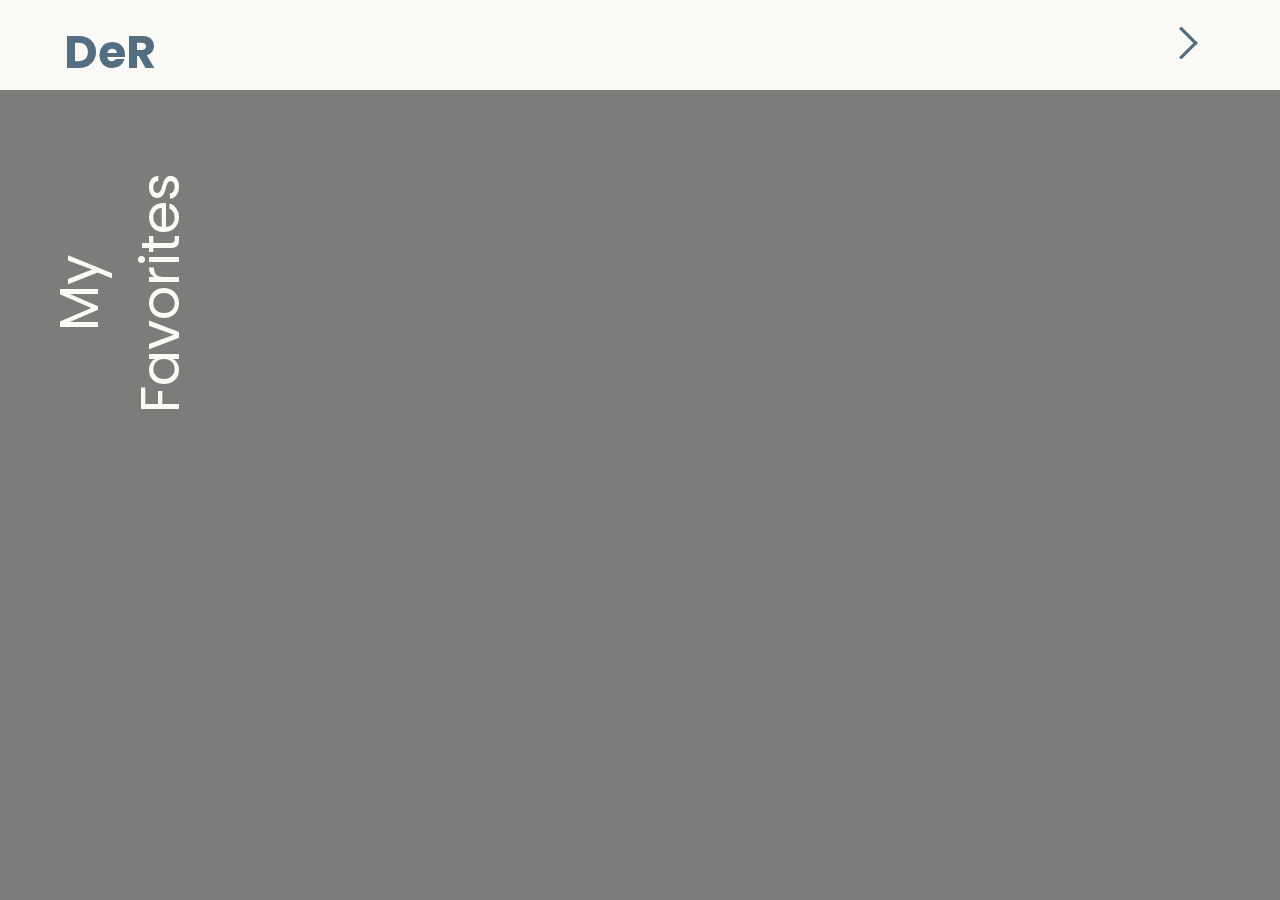
==== index.html @ 4a263764 "Update index.html" ====
<!DOCTYPE html>
<html>
    <head>
        <meta name="viewport" content="width=device-width, initial-scale=1">
        <title>DEREC</title>
        <script src="https://ajax.googleapis.com/ajax/libs/jquery/3.6.4/jquery.min.js"></script>
        <script src="script.js"></script>
        <link rel="stylesheet" type="text/css" href="style.css">
    </head>
    <body>
        <section class="header">
            <div class="logo">
              <a href="#" class="logo"> <h1>DeR</h1> </a>
            </div>
          </section>
        <a href="rec.html"><div class="nextPage"><div class="arrow"></div></div></a>
        <div class="flex-container">
            <div class="flex-slide home">
                <div class="flex-title flex-title-home">My Favorites</div>
                <div class="flex-about flex-about-home"><p>Find your next favorite anime by going to the next page on the top right!</p></div>
            </div>
            <div class="flex-slide about">
                <div class="flex-about"><p>Shouwa Genroku Rakugo</p></div>
            </div>
            <div class="flex-slide work">
                <div class="flex-about"><p>Violet Evergarden</p></div>
            </div>
            <div class="flex-slide contact2">
                <div class="flex-about"><p>Hunter X Hunter</p></div>
            </div>
            <div class="flex-slide about">
                <div class="flex-about"><p>Clannad: After Story</p></div>
            </div>
            <div class="flex-slide work">
                <div class="flex-about"><p>Monster</p></div>
            </div>
        </div>
    </body>
</html>
---- style.css ----
@import url('https://fonts.googleapis.com/css2?family=Poppins:wght@200;300;400;500;600;700;800;900&display=swap');

* {
    margin: 0;
    padding: 0;
    box-sizing: border-box;
    scroll-behavior: smooth;
    text-decoration: none;
    font-family: 'Poppins', sans-serif;
}

body {
    background: #FAF9F6;
}

section {
    position: relative;
    font-family: 'Poppins', sans-serif;
    color: #483C32;
}

.header {
    position: absolute;
    top: 2vh;
    left: 5vw;
    z-index: 100;
    display: flex;
    mix-blend-mode: difference;

}

.header .logo {
    color: #a78b75;
    text-decoration: none;
    font-size: 1.2em;
}

.header .logo:hover {
    transform: scale(1.2);
    transition: ease-in-out 250ms;
}

.flex-container {
    position: absolute;
    top: 10vh;
    height: 90vh;
    width: 100vw;
    display: -webkit-flex;
    display: flex;
    overflow: hidden;

    @media screen and (max-width: 768px) {
        flex-direction: column;
    }
}

.flex-title {
    color: #FAF9F6;
    position: relative;
    font-size: 6vh;
    margin: auto;
    text-align: center;
    transform: rotate(90deg);
    top: 15%;
    -webkit-transition: all 500ms ease;
    -moz-transition: all 500ms ease;
    -ms-transition: all 500ms ease;
    -o-transition: all 500ms ease;
    transition: all 500ms ease;

    @media screen and (max-width: 768px) {
        transform: rotate(0deg) !important;
    }
}

.flex-about {
    opacity: 0;
    color: #FAF9F6;
    position: relative;
    width: 70%;
    font-size: 3vh;
    padding: 5%;
    top: 15%;
    border: 2px solid #FAF9F6;
    border-radius: 10px;
    line-height: 1.3;
    margin: auto;
    text-align: left;
    transform: rotate(0deg);
    -webkit-transition: all 500ms ease;
    -moz-transition: all 500ms ease;
    -ms-transition: all 500ms ease;
    -o-transition: all 500ms ease;
    transition: all 500ms ease;

    @media screen and (max-width: 768px) {
        padding: 0%;
        border: 0px solid #f1f1f1;
        opacity: 1;
    }
}

.flex-slide {
    -webkit-flex: 1;
    -ms-flex: 1;
    flex: 1;
    cursor: pointer;
    -webkit-transition: all 500ms ease;
    -moz-transition: all 500ms ease;
    -ms-transition: all 500ms ease;
    -o-transition: all 500ms ease;
    transition: all 500ms ease;

    @media screen and (max-width: 768px) {
        overflow: hidden;
    }
}

.flex-slide p {
    @media screen and (max-width: 768px) {
        font-size: 3vh;
    }
}

.flex-slide ul li {
    @media screen and (max-width: 768px) {
        font-size: 3vh;
    }
}

.flex-slide:hover {
    -webkit-flex-grow: 3;
    flex-grow: 3;
}

.home {
    height: 90vh;
    background: linear-gradient(#00000080, #00000080), url(https://s3-us-west-2.amazonaws.com/s.cdpn.io/769286/lake-macquarie-71208_1920.jpg);
    background-size: cover;
    background-position: center center;
    background-attachment: fixed;

    @media screen and (min-width: 768px) {
        animation: aboutFlexSlide $defaultSeconds 1;
        animation-delay: 0s;
    }
}

@keyframes aboutFlexSlide {
    0% {
        -webkit-flex-grow: 1;
        flex-grow: 1;
    }

    50% {
        -webkit-flex-grow: 3;
        flex-grow: 3;
    }

    100% {
        -webkit-flex-grow: 1;
        flex-grow: 1;
    }
}

.flex-title-home {
    @media screen and (min-width: 768px) {
        transform: rotate(-90deg);
        top: 15%;
        animation: aboutFlexSlide $defaultSeconds 1;
        animation-delay: 0s;
    }
}

@keyframes homeFlextitle {
    0% {
        transform: rotate(-90deg);
        top: 15%;
    }

    50% {
        transform: rotate(0deg);
        top: 15%;
    }

    100% {
        transform: rotate(-90deg);
        top: 15%;
    }
}

.flex-about-home {
    opacity: 0;

    @media screen and (min-width: 768px) {
        animation: aboutFlexSlide $defaultSeconds 1;
        animation-delay: 0s;
    }
}

@keyframes flexAboutHome {
    0% {
        opacity: 0;
    }

    50% {
        opacity: 1;
    }

    100% {
        opacity: 0;
    }
}

.fav1 {
    background: linear-gradient(#00000080, #00000080), url(/images/fav1.png);
    background-size: cover;
    background-position: center center;
    background-attachment: fixed;
}

.fav2 {
    background: linear-gradient(#00000080, #00000080), url(/images/fav2.png);
    background-size: cover;
    background-position: center center;
    background-attachment: fixed;
}

.fav3 {
    background: linear-gradient(#00000080, #00000080), url(/images/fav3.png);
    background-size: cover;
    background-position: center center;
    background-attachment: fixed;
}

.fav4 {
    background: linear-gradient(#00000080, #00000080), url(/images/fav4.png);
    background-size: cover;
    background-position: center center;
    background-attachment: fixed;
}

.fav5 {
    background: linear-gradient(#00000080, #00000080), url(/images/fav5.png);
    background-size: cover;
    background-position: center center;
    background-attachment: fixed;
}

.about {
    background: linear-gradient(#00000080, #00000080), url(https://s3-us-west-2.amazonaws.com/s.cdpn.io/769286/beach-2089959_1280.jpg);
    background-size: cover;
    background-position: center center;
    background-attachment: fixed;
}

.contact2 {
    background: linear-gradient(#00000080, #00000080), url(https://s3-us-west-2.amazonaws.com/s.cdpn.io/769286/lake-696098_1920.jpg);
    background-size: cover;
    background-position: center center;
    background-attachment: fixed;
}

.work {
    background: linear-gradient(#00000080, #00000080), url(https://s3-us-west-2.amazonaws.com/s.cdpn.io/769286/forest-208517_1280.jpg);
    background-size: cover;
    background-position: center center;
    background-attachment: fixed;
}

.nextPage {
    z-index: 100;
    position: absolute;
    top: 0;
    right: 0;
    width: 35vw;
    height: 10vh;
    mix-blend-mode: difference;
    cursor: default;
}

.arrow {
    height: 50px;
    width: 30px;
    position: absolute;
    right: 5vw;
    top: 2vh;
    cursor: pointer;
    transform: rotate(270deg);
}

.arrow:before,
.arrow:after {
    content: '';
    position: absolute;
    top: 20%;
    left: 50%;
    border: 3px solid #a78b75;
    height: 20px;
    width: 20px;
    transform: translate(-50%, -70%) rotate(45deg);
    border-top: transparent;
    border-left: transparent;
    animation: point 1s ease-in-out infinite;
}

.arrow:after {
    top: 20%;
    animation-delay: .3s;
}

@keyframes point {
    0% {
        opacity: 0;
    }

    30% {
        opacity: 1;
    }

    60% {
        opacity: 1;
    }

    100% {
        opacity: 0;
        top: 90%;
    }
}

.contactButton {
    position: absolute;
    top: 4.5vh;
    right: 5vw;
    z-index: 10;
    cursor: pointer;
    mix-blend-mode: difference;
}

.contactLine {
    width: 50px;
    height: 5px;
    background-color: #a78b75;
    border-radius: 1vh;
    display: block;
    margin: 8px auto;
    transition: all 0.3s ease-in-out;
}

.contactButton.is-active .contactLine:nth-child(2) {
    opacity: 0;
}

.contactButton.is-active .contactLine:nth-child(1) {
    transform: translateY(13px) rotate(45deg);
}

.contactButton.is-active .contactLine:nth-child(3) {
    transform: translateY(-13px) rotate(-45deg);
}

.contact {
    display: flex;
    justify-content: center;
    align-items: center;
    flex-direction: column;
    position: absolute;
    top: 7vh;
    right: 19vw;
    opacity: 0;
    transform: translate(20vw) scale(0);

    @media screen and (max-width: 1279px) {
        top: 7vh;
        right: 27vw;
    }

    @media screen and (max-width: 768px) {
        top: 25vh;
        right: 10vw;
    }
}

.contact.is-active {
    opacity: 1;
    transform: translate(0vw) scale(1);
    transition: .5s ease-in-out;
}

.contact ul {
    margin: 0;
    padding: 0;
    display: flex;
    position: absolute;
    top: 50%;
    left: 50%;
    transform: translate(-50%, -50%);

    @media screen and (max-width: 768px) {
        flex-direction: column;
    }
}

.contact ul li {
    list-style: none;
    margin: 0 15px;
}

.contact ul li a {
    position: relative;
    display: block;
    width: 60px;
    height: 60px;
    text-align: center;
    background: #AEC6CF;
    border-radius: 50%;
    font-size: 30px;
    color: #666;
    transition: .5s;

    @media screen and (max-width: 768px) {
        margin-top: 10px;
    }
}

.contact ul li a::before {
    content: '';
    position: absolute;
    top: 0;
    left: 0;
    width: 100%;
    height: 100%;
    border-radius: 50%;
    background: #FAF9F6;
    transition: .5s;
    transform: scale(.9);
    z-index: -1;
}

.contact ul li a:hover::before {
    transform: scale(1.1);
    box-shadow: 0 0 15px #FAF9F6;
}

.contact ul li a:hover {
    color: #FAF9F6;
    box-shadow: 0 0 5px #FAF9F6;
    text-shadow: 0 0 5px #FAF9F6;
}

.contact ul li a img {
    filter: invert(1);
    max-width: 30px;
}

.bgGradient {
    background-image: linear-gradient(#FFFDD0, #AEC6CF);
    width: 100%;
    height: 120%;
    top: 0;
    left: 0;
    position: absolute;

    @media screen and (max-width: 768px) {
        height: 170%;
    }
}

.sideTitle {
    position: absolute;
    margin-top: 20vh;
    margin-left: 5vw;
    height: 100vh;
    width: 20vw;
    color: #222;

    @media screen and (max-width: 768px) {
        position: relative;
        margin-top: 15vh;
        margin-left: 15vw;
        height: auto;
        width: 70vw;
    }
}

.sideBg {
    position: absolute;
    background: #aec6cfa4;
    border-radius: 1vh;
    width: 100%;
    height: 100%;
    z-index: 0;
    filter: blur(2px);
}

.recTitle {
    position: relative;
    margin-top: 3vh;
    margin-block: 2vh;
    text-align: center;
    font-size: 2em;
    z-index: 2;

    @media screen and (max-width: 1200px) {
        margin-block: 1vh;
        font-size: 1.6em;
    }

    @media screen and (max-width: 768px) {
        margin-block: 0;
        font-size: 1.5em;
    }
}

.directions {
    position: relative;
    overflow-wrap: break-word;
    margin-left: 2vw;
    margin-right: 2vw;
    font-size: 1em;
    z-index: 2;

    @media screen and (max-width: 1200px) {
        font-size: .9em;
    }
}

.recContent {
    position: absolute;
    margin-left: 30vw;
    margin-top: 20vh;
    display: flex;
    flex-wrap: wrap;

    @media screen and (max-width: 768px) {
        position: relative;
        margin-left: 15vw;
        margin-top: 5vh;
    }
}

.genre {
    position: relative;
    min-width: 15vw;
    height: 15vw;
    background: #222;
    margin-right: 15px;
    margin-bottom: 15px;
    cursor: pointer;

    @media screen and (max-width: 768px) {
        min-width: 70vw;
        height: 10vh;
    }
}

.genre:hover {
    box-shadow: 0 0 10px #fff;
    border-radius: 1vw;
    transform: scale(1.07);
    transition: .25s linear;
}

.imgCover {
    position: relative;
    height: 100%;
    background-position: center center;
}

.description {
    position: absolute;
    display: flex;
    justify-content: center;
    align-items: center;
    color: #fff;
    bottom: 0;
    width: auto;
    height: auto;
    margin: 2vw;

    @media screen and (max-width: 768px) {
        font-size: 0.8em;
    }
}

.backdrop {
    position: fixed;
    top: 0px;
    left: 0px;
    z-index: 2;
    height: 100%;
    width: 100%;
    background: #00000011;
    display: none;
}

.sidebar {
    height: 100%;
    width: 0;
    position: fixed;
    top: 0;
    right: 0;
    background-color: #aec6cff5;
    overflow-x: hidden;
    transition: 0.5s;
    padding-top: 60px;
    z-index: 99;
}

.sidebar .closebtn {
    position: absolute;
    top: 0;
    left: 25px;
    font-size: 36px;
    cursor: pointer;

    @media screen and (max-width: 768px) {
        left: 10px;
    }
}

.sidebarTitle {
    position: absolute;
    top: 5vh;
    right: 3vw;
    font-weight: 600;
    color: #222;

    @media screen and (max-width: 768px) {
        font-size: 0.8em;
    }
}

.shounenRec,
.shoujoRec,
.comedyRec,
.dramaRec,
.episodicRec,
.romanceRec,
.thrillerRec,
.fantasyRec,
.scifiRec,
.sportsRec,
.healingRec {
    display: none;
    position: relative;
    height: 20vh;
    background: #222;
    margin: 2vw;

    @media screen and (max-width: 768px) {
        min-width: 30vw;
    }
}

.shounen .imgCover {
    background: url('images/shounen.png');
    background-size: cover;
    background-repeat: no-repeat;
}

.shounen1 {
    background: url('images/vinlandsaga.png');
    background-size: cover;
    background-repeat: no-repeat;
}

.shounen2 {
    background: url('images/jujutsukaisen.png');
    background-size: cover;
    background-repeat: no-repeat;
}

.shounen3 {
    background: url('images/hunterxhunter.png');
    background-size: cover;
    background-repeat: no-repeat;
}

.shounen4 {
    background: url('images/fmab.png');
    background-size: cover;
    background-repeat: no-repeat;
}

.shounen5 {
    background: url('images/dgrayman.png');
    background-size: cover;
    background-repeat: no-repeat;
}

.shounen6 {
    background: url('images/myhero.png');
    background-size: cover;
    background-repeat: no-repeat;
}

.shoujo .imgCover {
    background: url('images/shoujo.png');
    background-size: cover;
    background-repeat: no-repeat;
}

.shoujo1 {
    background: url('images/fruitsbasket.png');
    background-size: cover;
    background-repeat: no-repeat;
}

.shoujo2 {
    background: url('images/hostclub.png');
    background-size: cover;
    background-repeat: no-repeat;
}

.comedy .imgCover {
    background: url('images/comedy.png');
    background-size: cover;
    background-repeat: no-repeat;
}

.comedy1 {
    background: url('images/gintama.png');
    background-size: cover;
    background-repeat: no-repeat;
}

.comedy2 {
    background: url('images/asobiasobase.png');
    background-size: cover;
    background-repeat: no-repeat;
}

.comedy3 {
    background: url('images/loveiswar.png');
    background-size: cover;
    background-repeat: no-repeat;
}

.drama .imgCover {
    background: url('images/drama.png');
    background-size: cover;
    background-repeat: no-repeat;
}

.drama1 {
    background: url('images/rakugo.png');
    background-size: cover;
    background-repeat: no-repeat;
}

.drama2 {
    background: url('images/clannad.png');
    background-size: cover;
    background-repeat: no-repeat;
}

.drama3 {
    background: url('images/haibanerenmei.png');
    background-size: cover;
    background-repeat: no-repeat;
}

.drama4 {
    background: url('images/heike.png');
    background-size: cover;
    background-repeat: no-repeat;
}

.episodic .imgCover {
    background: url('images/episodic.png');
    background-size: cover;
    background-repeat: no-repeat;
}

.episodic1 {
    background: url('images/violetevergarden.png');
    background-size: cover;
    background-repeat: no-repeat;
}

.episodic2 {
    background: url('images/kinosjourney.png');
    background-size: cover;
    background-repeat: no-repeat;
}

.episodic3 {
    background: url('images/mushishi.png');
    background-size: cover;
    background-repeat: no-repeat;
}

.episodic4 {
    background: url('images/mononokei.png');
    background-size: cover;
    background-repeat: no-repeat;
}

.romance .imgCover {
    background: url('images/romance.png');
    background-size: cover;
    background-repeat: no-repeat;
}

.romance1 {
    background: url('images/tsurezurechildren.png');
    background-size: cover;
    background-repeat: no-repeat;
}

.romance2 {
    background: url('images/scumswish.png');
    background-size: cover;
    background-repeat: no-repeat;
}

.romance3 {
    background: url('images/snafu.png');
    background-size: cover;
    background-repeat: no-repeat;
}

.thriller .imgCover {
    background: url('images/thriller.png');
    background-size: cover;
    background-repeat: no-repeat;
}

.thriller1 {
    background: url('images/monster.png');
    background-size: cover;
    background-repeat: no-repeat;
}

.thriller2 {
    background: url('images/kaiji.png');
    background-size: cover;
    background-repeat: no-repeat;
}

.thriller3 {
    background: url('images/deathnote.png');
    background-size: cover;
    background-repeat: no-repeat;
}

.thriller4 {
    background: url('images/steinsgate.png');
    background-size: cover;
    background-repeat: no-repeat;
}

.thriller5 {
    background: url('images/promisedneverland.png');
    background-size: cover;
    background-repeat: no-repeat;
}

.thriller6 {
    background: url('images/attackontitan.png');
    background-size: cover;
    background-repeat: no-repeat;
}

.fantasy .imgCover {
    background: url('images/fantasy.png');
    background-size: cover;
    background-repeat: no-repeat;
}

.fantasy1 {
    background: url('images/madeinabyss.png');
    background-size: cover;
    background-repeat: no-repeat;
}

.fantasy2 {
    background: url('images/joblessreincarnation.png');
    background-size: cover;
    background-repeat: no-repeat;
}

.scifi .imgCover {
    background: url('images/scifi.png');
    background-size: cover;
    background-repeat: no-repeat;
}

.scifi1 {
    background: url('images/86.png');
    background-size: cover;
    background-repeat: no-repeat;
}

.scifi2 {
    background: url('images/cyberpunk.png');
    background-size: cover;
    background-repeat: no-repeat;
}

.sports .imgCover {
    background: url('images/sports.png');
    background-size: cover;
    background-repeat: no-repeat;
}

.sports1 {
    background: url('images/megalobox.png');
    background-size: cover;
    background-repeat: no-repeat;
}

.sports2 {
    background: url('images/pingpong.png');
    background-size: cover;
    background-repeat: no-repeat;
}

.healing .imgCover {
    background: url('images/healing.png');
    background-size: cover;
    background-repeat: no-repeat;
}

.healing1 {
    background: url('images/nonnonbiyori.png');
    background-size: cover;
    background-repeat: no-repeat;
}

.healing2 {
    background: url('images/222.png');
    background-size: cover;
    background-repeat: no-repeat;
}
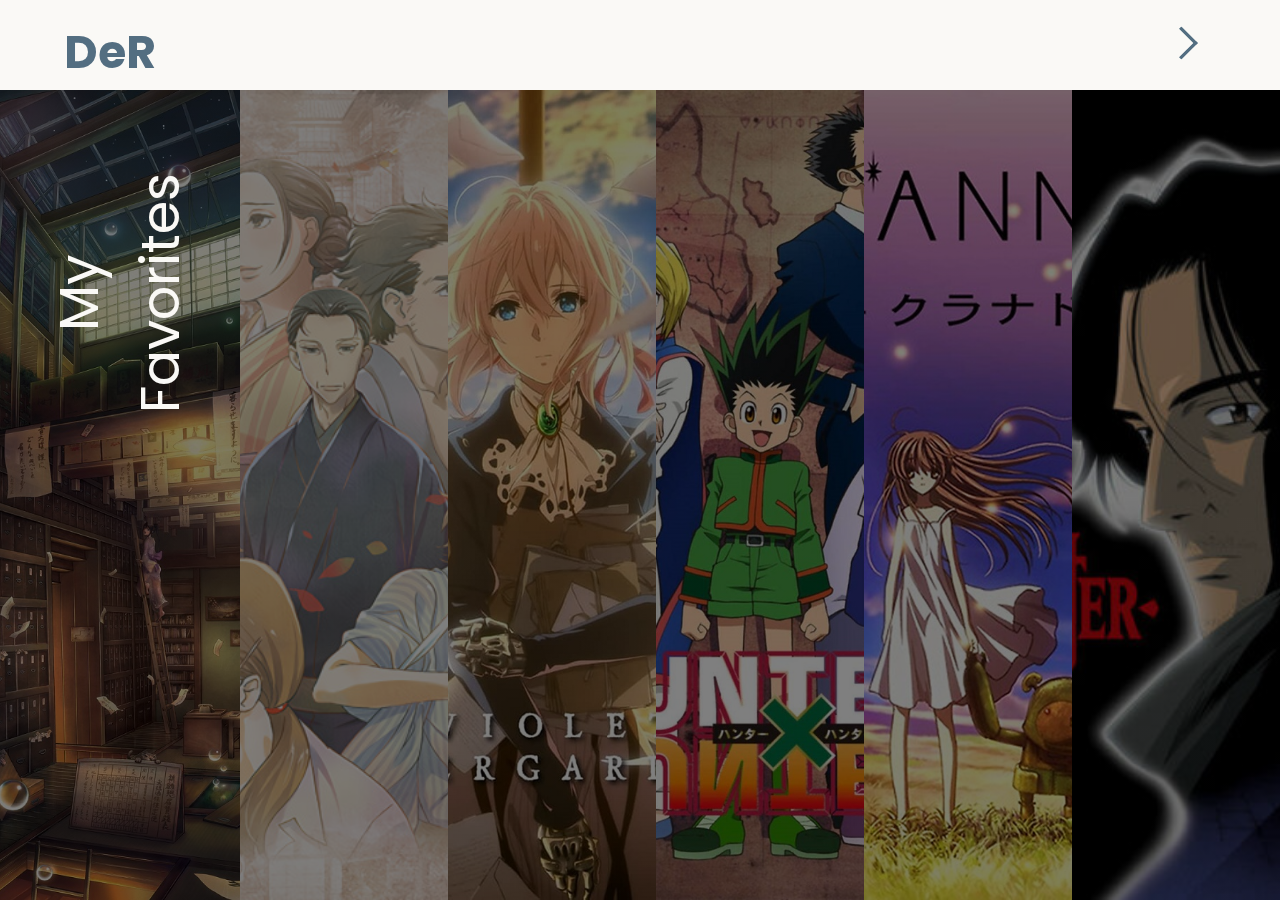
==== commit 4f98de59: "added images" ====
--- a/index.html
+++ b/index.html
@@ -1,40 +1,71 @@
-
 <!DOCTYPE html>
 <html>
-    <head>
-        <meta name="viewport" content="width=device-width, initial-scale=1">
-        <title>DEREC</title>
-        <script src="https://ajax.googleapis.com/ajax/libs/jquery/3.6.4/jquery.min.js"></script>
-        <script src="script.js"></script>
-        <link rel="stylesheet" type="text/css" href="style.css">
-    </head>
-    <body>
-        <section class="header">
-            <div class="logo">
-              <a href="#" class="logo"> <h1>DeR</h1> </a>
-            </div>
-          </section>
-        <a href="rec.html"><div class="nextPage"><div class="arrow"></div></div></a>
-        <div class="flex-container">
-            <div class="flex-slide home">
-                <div class="flex-title flex-title-home">My Favorites</div>
-                <div class="flex-about flex-about-home"><p>Find your next favorite anime by going to the next page on the top right!</p></div>
-            </div>
-            <div class="flex-slide about">
-                <div class="flex-about"><p>Shouwa Genroku Rakugo</p></div>
-            </div>
-            <div class="flex-slide work">
-                <div class="flex-about"><p>Violet Evergarden</p></div>
-            </div>
-            <div class="flex-slide contact2">
-                <div class="flex-about"><p>Hunter X Hunter</p></div>
-            </div>
-            <div class="flex-slide about">
-                <div class="flex-about"><p>Clannad: After Story</p></div>
-            </div>
-            <div class="flex-slide work">
-                <div class="flex-about"><p>Monster</p></div>
+
+<head>
+    <meta name="viewport" content="width=device-width, initial-scale=1" />
+    <title>DEREC</title>
+    <script src="https://ajax.googleapis.com/ajax/libs/jquery/3.6.4/jquery.min.js"></script>
+    <script src="script.js"></script>
+    <link rel="stylesheet" type="text/css" href="style.css">
+</head>
+
+<body>
+    <section class="header">
+        <div class="logo">
+            <a href="#" class="logo">
+                <h1>DeR</h1>
+            </a>
+        </div>
+    </section>
+    <a href="rec.html">
+        <div class="nextPage">
+            <div class="arrow"></div>
+        </div>
+    </a>
+    <div class="flex-container">
+        <div class="flex-slide home">
+            <div class="flex-title flex-title-home">My Favorites</div>
+            <div class="flex-about flex-about-home">
+                <p>Find your new favorite anime by going to the next page!</p>
             </div>
         </div>
-    </body>
-</html>
+        <div class="flex-slide fav1">
+            <a href="https://myanimelist.net/anime/28735/Shouwa_Genroku_Rakugo_Shinjuu">
+                <div class="flex-about">
+                    <p>Shouwa Genroku Rakugo Shinjuu</p>
+                </div>
+            </a>
+        </div>
+        <div class="flex-slide fav2">
+            <a href="https://myanimelist.net/anime/33352/Violet_Evergarden">
+                <div class="flex-about">
+                    <p>Violet Evergarden</p>
+                </div>
+            </a>
+        </div>
+        <div class="flex-slide fav3">
+            <a href="https://myanimelist.net/anime/11061/Hunter_x_Hunter_2011">
+                <div class="flex-about">
+                    <p>Hunter X Hunter</p>
+                </div>
+            </a>
+        </div>
+        <div class="flex-slide fav4">
+            <a href="https://myanimelist.net/anime/4181/Clannad__After_Story">
+                <div class="flex-about">
+                    <p>Clannad: After Story</p>
+                </div>
+            </a>
+        </div>
+
+        <div class="flex-slide fav5">
+            <a href="https://myanimelist.net/anime/19/Monster">
+                <div class="flex-about">
+                    <p>Monster</p>
+                </div>
+            </a>
+        </div>
+    </div>
+</body>
+
+</html>--- a/style.css
+++ b/style.css
@@ -104,7 +104,7 @@
     -webkit-flex: 1;
     -ms-flex: 1;
     flex: 1;
-    cursor: pointer;
+    cursor: default;
     -webkit-transition: all 500ms ease;
     -moz-transition: all 500ms ease;
     -ms-transition: all 500ms ease;
@@ -135,10 +135,9 @@
 
 .home {
     height: 90vh;
-    background: linear-gradient(#00000080, #00000080), url(https://s3-us-west-2.amazonaws.com/s.cdpn.io/769286/lake-macquarie-71208_1920.jpg);
+    background: linear-gradient(#00000080, #00000080), url(images/homefav.jpg);
     background-size: cover;
     background-position: center center;
-    background-attachment: fixed;
 
     @media screen and (min-width: 768px) {
         animation: aboutFlexSlide $defaultSeconds 1;
@@ -213,38 +212,33 @@
 }
 
 .fav1 {
-    background: linear-gradient(#00000080, #00000080), url(/images/fav1.png);
+    background: linear-gradient(#00000080, #00000080), url(images/rakugo.jpg);
     background-size: cover;
     background-position: center center;
-    background-attachment: fixed;
 }
 
 .fav2 {
-    background: linear-gradient(#00000080, #00000080), url(/images/fav2.png);
+    background: linear-gradient(#00000080, #00000080), url(images/violetevergarden.jpg);
     background-size: cover;
     background-position: center center;
-    background-attachment: fixed;
 }
 
 .fav3 {
-    background: linear-gradient(#00000080, #00000080), url(/images/fav3.png);
+    background: linear-gradient(#00000080, #00000080), url(images/hunterxhunter.jpg);
     background-size: cover;
     background-position: center center;
-    background-attachment: fixed;
 }
 
 .fav4 {
-    background: linear-gradient(#00000080, #00000080), url(/images/fav4.png);
+    background: linear-gradient(#00000080, #00000080), url(images/clannad.jpg);
     background-size: cover;
     background-position: center center;
-    background-attachment: fixed;
 }
 
 .fav5 {
-    background: linear-gradient(#00000080, #00000080), url(/images/fav5.png);
+    background: linear-gradient(#00000080, #00000080), url(images/monster.jpg);
     background-size: cover;
     background-position: center center;
-    background-attachment: fixed;
 }
 
 .about {
@@ -462,7 +456,7 @@
     position: absolute;
 
     @media screen and (max-width: 768px) {
-        height: 170%;
+        height: 240%;
     }
 }
 
@@ -508,7 +502,7 @@
 
     @media screen and (max-width: 768px) {
         margin-block: 0;
-        font-size: 1.5em;
+        font-size: 1.2em;
     }
 }
 
@@ -522,6 +516,9 @@
 
     @media screen and (max-width: 1200px) {
         font-size: .9em;
+    }
+    @media screen and (max-width: 768px) {
+        font-size: .7em;
     }
 }
 
@@ -550,11 +547,11 @@
 
     @media screen and (max-width: 768px) {
         min-width: 70vw;
-        height: 10vh;
-    }
-}
-
-.genre:hover {
+        height: 15vh;
+    }
+}
+
+.imgCover:hover {
     box-shadow: 0 0 10px #fff;
     border-radius: 1vw;
     transform: scale(1.07);
@@ -572,11 +569,35 @@
     display: flex;
     justify-content: center;
     align-items: center;
+    background: #22222270;
     color: #fff;
+    font-size: 1.2em;
     bottom: 0;
     width: auto;
     height: auto;
     margin: 2vw;
+    padding-left: 5px;
+    padding-right: 5px;
+
+    @media screen and (max-width: 768px) {
+        font-size: 0.8em;
+    }
+}
+
+.descriptionRec {
+    position: absolute;
+    display: flex;
+    justify-content: center;
+    align-items: center;
+    background: #22222270;
+    color: #fff;
+    font-size: 1.2em;
+    top: 0;
+    width: auto;
+    height: auto;
+    margin: 2vw;
+    padding-left: 5px;
+    padding-right: 5px;
 
     @media screen and (max-width: 768px) {
         font-size: 0.8em;
@@ -654,165 +675,187 @@
 }
 
 .shounen .imgCover {
-    background: url('images/shounen.png');
-    background-size: cover;
-    background-repeat: no-repeat;
+    background: url('images/shounen.jpg');
+    background-size: cover;
+    background-repeat: no-repeat;
+    background-position: center;
 }
 
 .shounen1 {
-    background: url('images/vinlandsaga.png');
-    background-size: cover;
-    background-repeat: no-repeat;
+    background: url('images/vinlandsaga.jpg');
+    background-size: cover;
+    background-repeat: no-repeat;
+    background-position: center;
 }
 
 .shounen2 {
-    background: url('images/jujutsukaisen.png');
+    background: url('images/jujutsukaisen.jpg');
     background-size: cover;
     background-repeat: no-repeat;
 }
 
 .shounen3 {
-    background: url('images/hunterxhunter.png');
-    background-size: cover;
-    background-repeat: no-repeat;
+    background: url('images/hunterxhunter2.jpg');
+    background-size: cover;
+    background-repeat: no-repeat;
+    background-position: center;
 }
 
 .shounen4 {
-    background: url('images/fmab.png');
-    background-size: cover;
-    background-repeat: no-repeat;
+    background: url('images/fmab.jpg');
+    background-size: cover;
+    background-repeat: no-repeat;
+    background-position: center;
 }
 
 .shounen5 {
-    background: url('images/dgrayman.png');
+    background: url('images/dgrayman.jpg');
     background-size: cover;
     background-repeat: no-repeat;
 }
 
 .shounen6 {
-    background: url('images/myhero.png');
+    background: url('images/myhero.jpg');
     background-size: cover;
     background-repeat: no-repeat;
 }
 
 .shoujo .imgCover {
-    background: url('images/shoujo.png');
+    background: url('images/shoujo.jpg');
     background-size: cover;
     background-repeat: no-repeat;
 }
 
 .shoujo1 {
-    background: url('images/fruitsbasket.png');
+    background: url('images/fruitsbasket.jpg');
     background-size: cover;
     background-repeat: no-repeat;
 }
 
 .shoujo2 {
-    background: url('images/hostclub.png');
-    background-size: cover;
-    background-repeat: no-repeat;
+    background: url('images/yona.jpg');
+    background-size: cover;
+    background-repeat: no-repeat;
+    @media screen and (max-width: 768px) {
+        background-position: center;
+    }
 }
 
 .comedy .imgCover {
-    background: url('images/comedy.png');
-    background-size: cover;
-    background-repeat: no-repeat;
+    background: url('images/comedy.jpg');
+    background-size: cover;
+    background-repeat: no-repeat;
+    background-position: center;
 }
 
 .comedy1 {
-    background: url('images/gintama.png');
-    background-size: cover;
-    background-repeat: no-repeat;
+    background: url('images/gintama.jpg');
+    background-size: cover;
+    background-repeat: no-repeat;
+    background-position: center;
 }
 
 .comedy2 {
-    background: url('images/asobiasobase.png');
-    background-size: cover;
-    background-repeat: no-repeat;
+    background: url('images/asobi.png');
+    background-size: cover;
+    background-repeat: no-repeat;
+    @media screen and (max-width: 768px) {
+        background-position: center;
+    }
 }
 
 .comedy3 {
-    background: url('images/loveiswar.png');
+    background: url('images/loveiswar.jpg');
     background-size: cover;
     background-repeat: no-repeat;
 }
 
 .drama .imgCover {
-    background: url('images/drama.png');
+    background: url('images/drama.jpg');
     background-size: cover;
     background-repeat: no-repeat;
 }
 
 .drama1 {
-    background: url('images/rakugo.png');
-    background-size: cover;
-    background-repeat: no-repeat;
+    background: url('images/rakugo2.jpg');
+    background-size: cover;
+    background-repeat: no-repeat;
+    background-position: center;
 }
 
 .drama2 {
-    background: url('images/clannad.png');
+    background: url('images/clannad2.jpg');
     background-size: cover;
     background-repeat: no-repeat;
 }
 
 .drama3 {
-    background: url('images/haibanerenmei.png');
-    background-size: cover;
-    background-repeat: no-repeat;
+    background: url('images/haibanerenmei.jpg');
+    background-size: cover;
+    background-repeat: no-repeat;
+    @media screen and (max-width: 768px) {
+        background-position: center;
+    }
 }
 
 .drama4 {
-    background: url('images/heike.png');
+    background: url('images/heike.jpg');
     background-size: cover;
     background-repeat: no-repeat;
 }
 
 .episodic .imgCover {
-    background: url('images/episodic.png');
-    background-size: cover;
-    background-repeat: no-repeat;
+    background: url('images/episodic.jpg');
+    background-size: cover;
+    background-repeat: no-repeat;
+    background-position: center;
 }
 
 .episodic1 {
-    background: url('images/violetevergarden.png');
+    background: url('images/violetevergarden2.png');
     background-size: cover;
     background-repeat: no-repeat;
 }
 
 .episodic2 {
-    background: url('images/kinosjourney.png');
-    background-size: cover;
-    background-repeat: no-repeat;
+    background: url('images/kinosjourney.jpg');
+    background-size: cover;
+    background-repeat: no-repeat;
+    background-position: center;
 }
 
 .episodic3 {
-    background: url('images/mushishi.png');
-    background-size: cover;
-    background-repeat: no-repeat;
+    background: url('images/mushishi.jpg');
+    background-size: cover;
+    background-repeat: no-repeat;
+    background-position: center;
 }
 
 .episodic4 {
-    background: url('images/mononokei.png');
+    background: url('images/mononoke.jpg');
     background-size: cover;
     background-repeat: no-repeat;
 }
 
 .romance .imgCover {
-    background: url('images/romance.png');
-    background-size: cover;
-    background-repeat: no-repeat;
+    background: url('images/romance.jpg');
+    background-size: cover;
+    background-repeat: no-repeat;
+    background-position: center;
 }
 
 .romance1 {
-    background: url('images/tsurezurechildren.png');
-    background-size: cover;
-    background-repeat: no-repeat;
+    background: url('images/tsurezurechildren.jpg');
+    background-size: cover;
+    background-repeat: no-repeat;
+    background-position: center;
 }
 
 .romance2 {
-    background: url('images/scumswish.png');
-    background-size: cover;
-    background-repeat: no-repeat;
+    background: url('images/scumswish.jpg');
+    background-size: cover;
+    background-repeat: no-repeat;
+    background-position: center;
 }
 
 .romance3 {
@@ -822,15 +865,17 @@
 }
 
 .thriller .imgCover {
-    background: url('images/thriller.png');
-    background-size: cover;
-    background-repeat: no-repeat;
+    background: url('images/thriller.jpg');
+    background-size: cover;
+    background-repeat: no-repeat;
+    background-position: center;
 }
 
 .thriller1 {
-    background: url('images/monster.png');
-    background-size: cover;
-    background-repeat: no-repeat;
+    background: url('images/monster2.jpg');
+    background-size: cover;
+    background-repeat: no-repeat;
+    background-position: center;
 }
 
 .thriller2 {
@@ -840,81 +885,105 @@
 }
 
 .thriller3 {
-    background: url('images/deathnote.png');
-    background-size: cover;
-    background-repeat: no-repeat;
+    background: url('images/deathnote.jpg');
+    background-size: cover;
+    background-repeat: no-repeat;
+    @media screen and (max-width: 768px) {
+        background-position: center;
+    }
 }
 
 .thriller4 {
     background: url('images/steinsgate.png');
     background-size: cover;
     background-repeat: no-repeat;
+    @media screen and (max-width: 768px) {
+        background-position: center;
+    }
 }
 
 .thriller5 {
     background: url('images/promisedneverland.png');
     background-size: cover;
     background-repeat: no-repeat;
+    @media screen and (max-width: 768px) {
+        background-position: center;
+    }
 }
 
 .thriller6 {
-    background: url('images/attackontitan.png');
-    background-size: cover;
-    background-repeat: no-repeat;
+    background: url('images/attackontitan.jpg');
+    background-size: cover;
+    background-repeat: no-repeat;
+    background-position: center;
 }
 
 .fantasy .imgCover {
-    background: url('images/fantasy.png');
+    background: url('images/fantasy.jpg');
     background-size: cover;
     background-repeat: no-repeat;
 }
 
 .fantasy1 {
-    background: url('images/madeinabyss.png');
-    background-size: cover;
-    background-repeat: no-repeat;
+    background: url('images/madeinabyss.jpg');
+    background-size: cover;
+    background-repeat: no-repeat;
+    background-position: center;
 }
 
 .fantasy2 {
-    background: url('images/joblessreincarnation.png');
-    background-size: cover;
-    background-repeat: no-repeat;
+    background: url('images/joblessreincarnation.jpg');
+    background-size: cover;
+    background-repeat: no-repeat;
+    background-position: center;
 }
 
 .scifi .imgCover {
-    background: url('images/scifi.png');
-    background-size: cover;
-    background-repeat: no-repeat;
+    background: url('images/scifi.jpg');
+    background-size: cover;
+    background-repeat: no-repeat;
+    background-position: center;
 }
 
 .scifi1 {
-    background: url('images/86.png');
+    background: url('images/86.jpg');
     background-size: cover;
     background-repeat: no-repeat;
 }
 
 .scifi2 {
-    background: url('images/cyberpunk.png');
-    background-size: cover;
-    background-repeat: no-repeat;
+    background: url('images/lain.jpg');
+    background-size: cover;
+    background-repeat: no-repeat;
+    background-position: center;
+}
+
+.scifi3 {
+    background: url('images/cyberpunk.jpg');
+    background-size: cover;
+    background-repeat: no-repeat;
+    background-position: center;
 }
 
 .sports .imgCover {
-    background: url('images/sports.png');
-    background-size: cover;
-    background-repeat: no-repeat;
+    background: url('images/sports.jpg');
+    background-size: cover;
+    background-repeat: no-repeat;
+    background-position: center;
 }
 
 .sports1 {
-    background: url('images/megalobox.png');
-    background-size: cover;
-    background-repeat: no-repeat;
+    background: url('images/megalobox.jpg');
+    background-size: cover;
+    background-repeat: no-repeat;
+    background-position: center;
 }
 
 .sports2 {
     background: url('images/pingpong.png');
     background-size: cover;
     background-repeat: no-repeat;
+    background-position: center;
 }
 
 .healing .imgCover {
@@ -927,10 +996,14 @@
     background: url('images/nonnonbiyori.png');
     background-size: cover;
     background-repeat: no-repeat;
+    background-position: center;
 }
 
 .healing2 {
-    background: url('images/222.png');
-    background-size: cover;
-    background-repeat: no-repeat;
+    background: url('images/marchcomesin.jpg');
+    background-size: cover;
+    background-repeat: no-repeat;
+    @media screen and (max-width: 768px) {
+        background-position: center;
+    }
 }